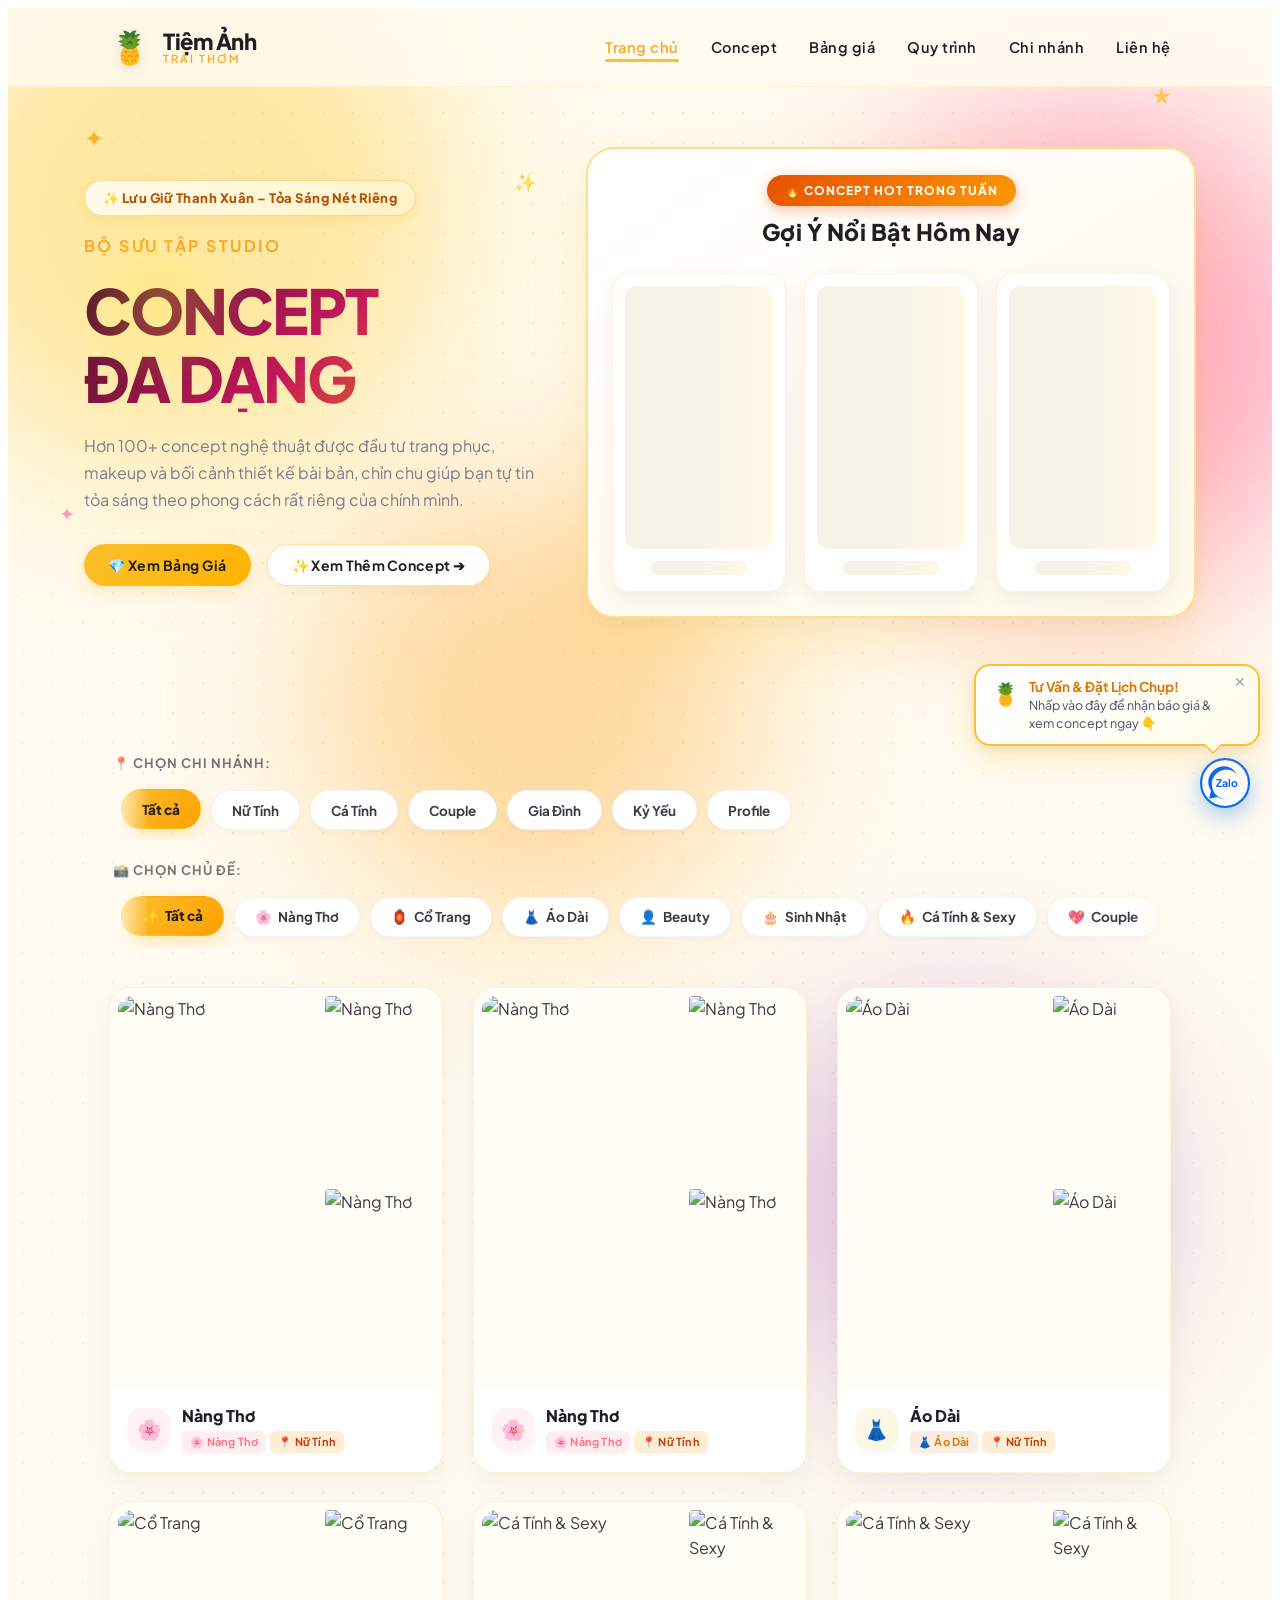
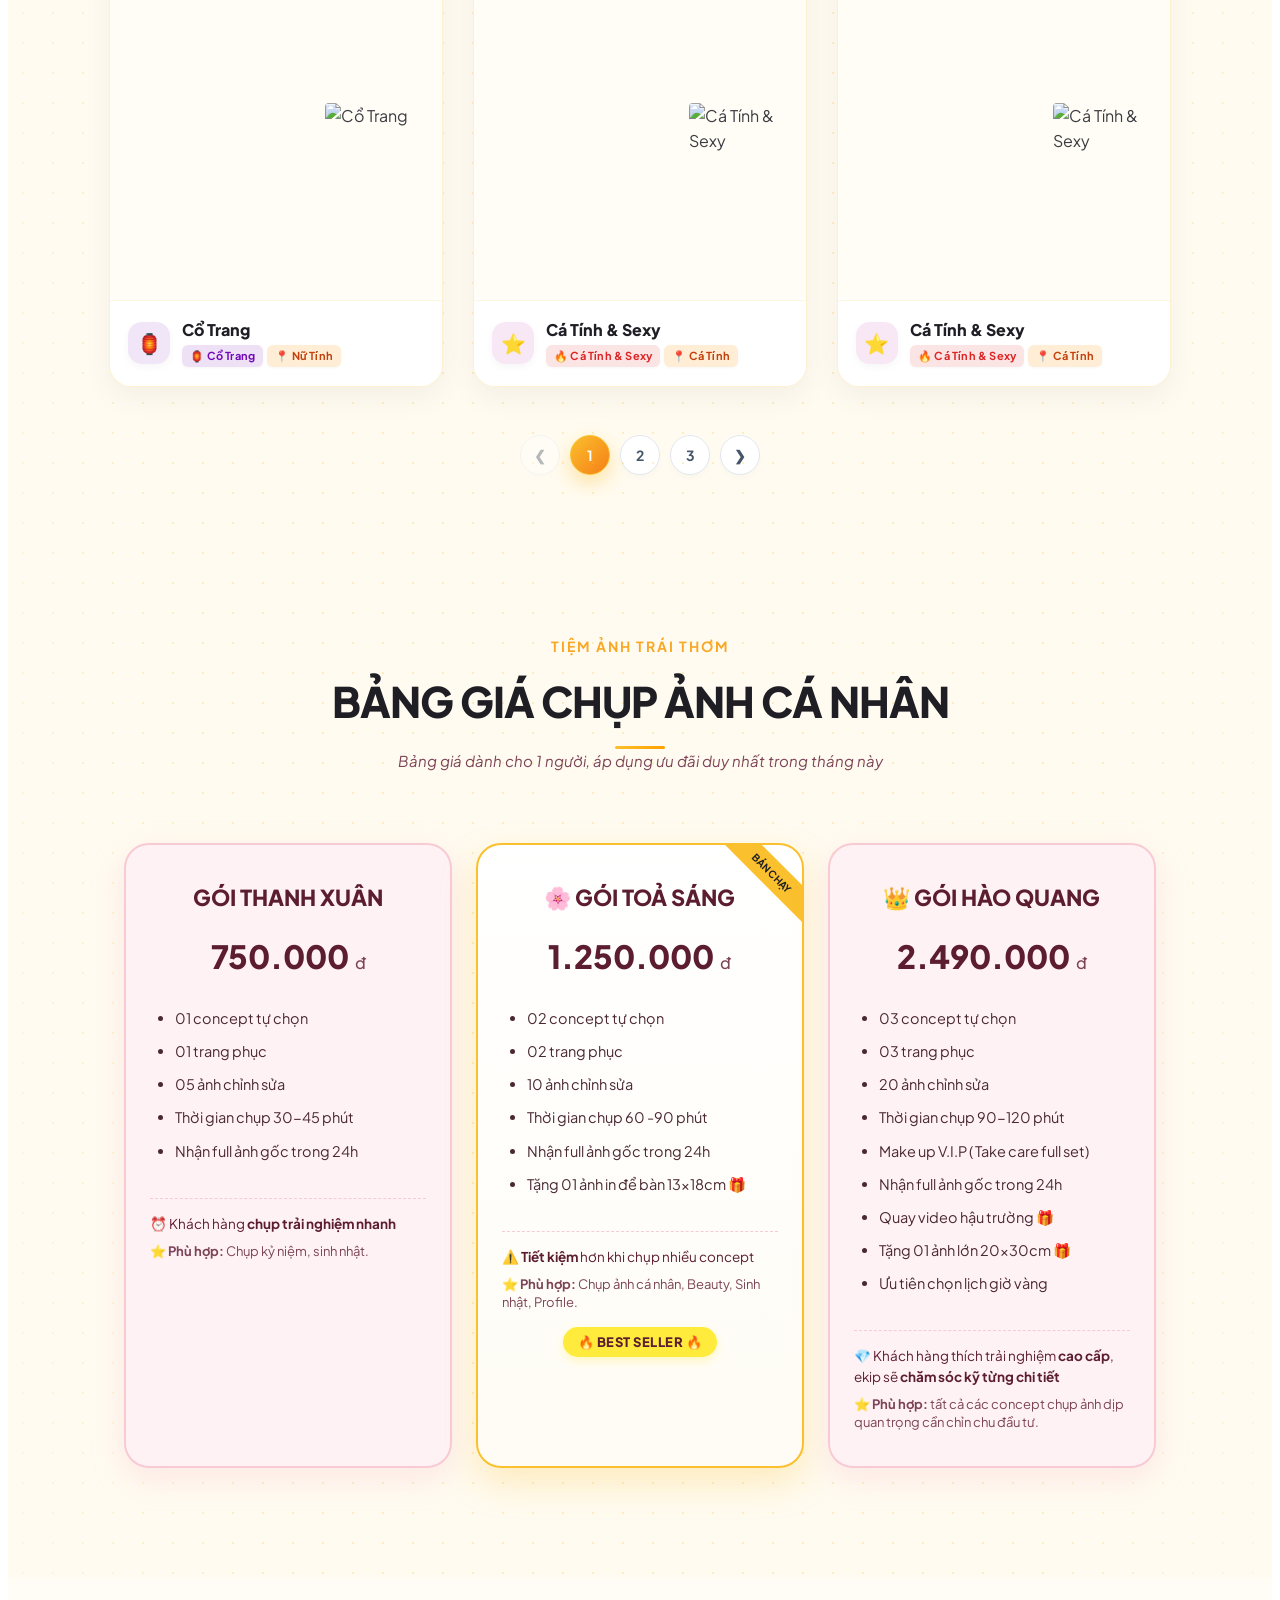
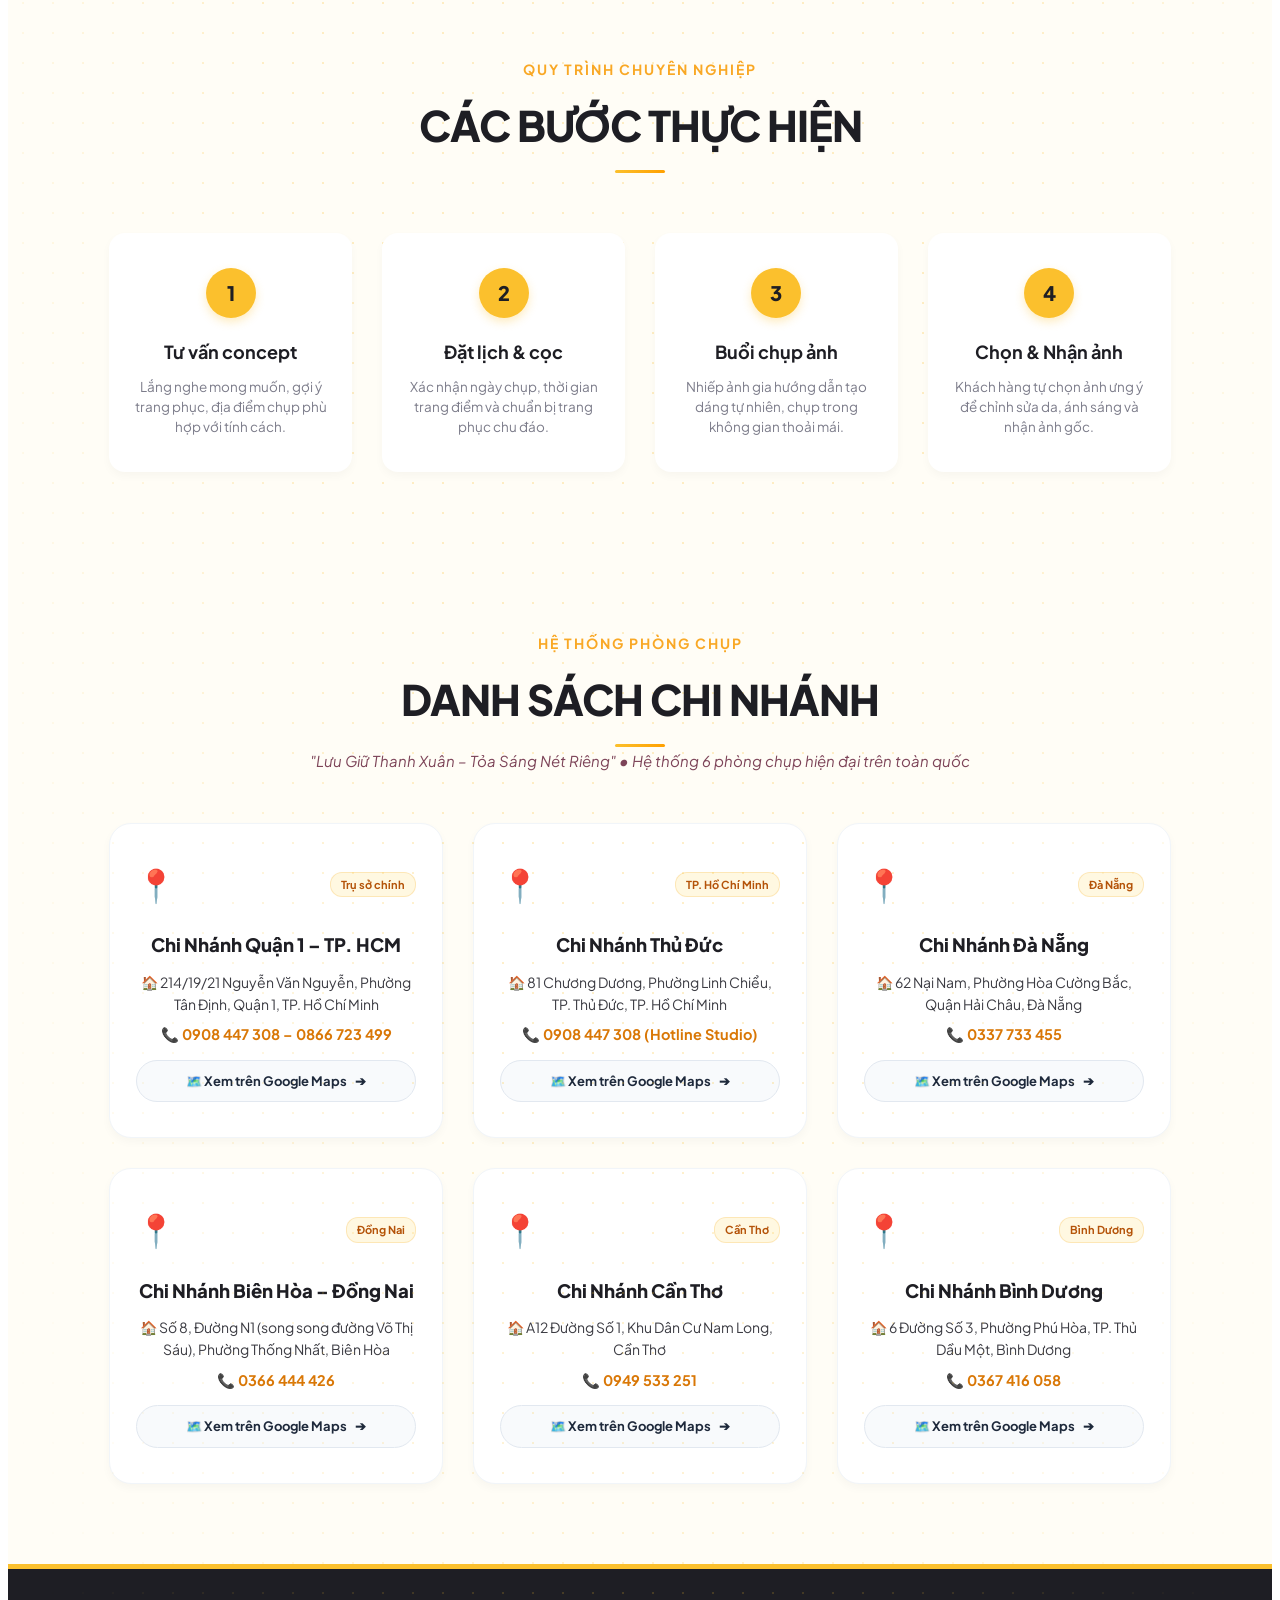
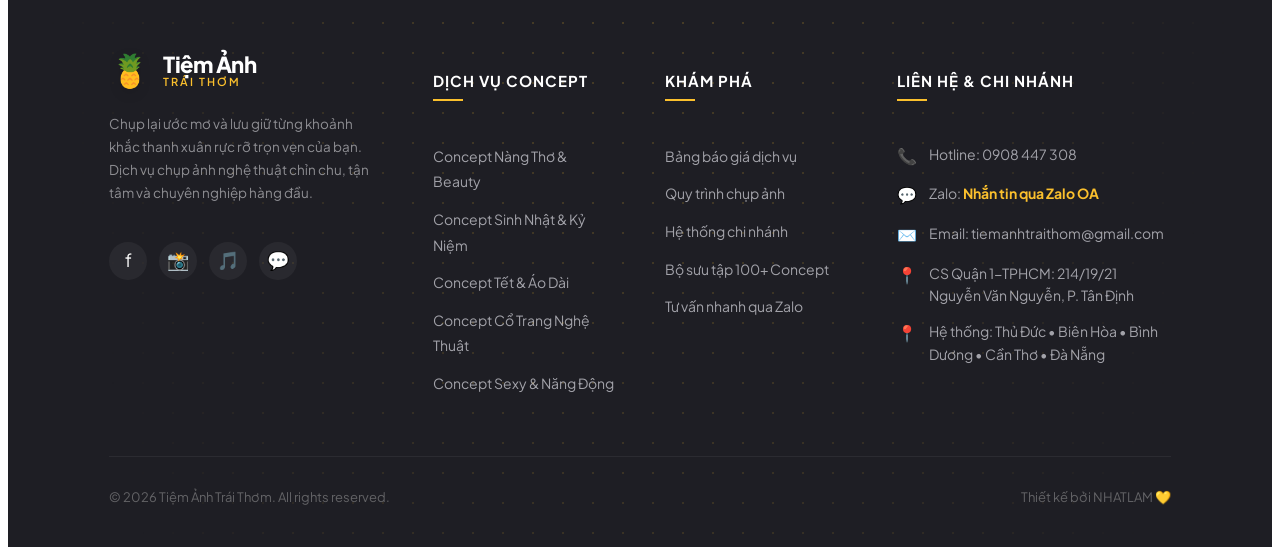
==== index.html @ 6be6ac54 "initial commit" ====
<!DOCTYPE html>
<html lang="vi">
<head>
    <meta charset="UTF-8">
    <meta name="viewport" content="width=device-width, initial-scale=1.0">
    <title>Concept Đa Dạng - Tiệm Ảnh Trái Thơm</title>
    <meta name="description" content="Trải nghiệm bộ sưu tập concept chụp ảnh đa dạng tại Tiệm Ảnh Trái Thơm. Dịch vụ chụp ảnh chuyên nghiệp, trang phục makeup cao cấp.">
    
    <!-- Tải trước phông chữ Google Fonts -->
    <link rel="preconnect" href="https://fonts.googleapis.com">
    <link href="https://fonts.googleapis.com/css2?family=Plus+Jakarta+Sans:ital,wght@0,300;0,400;0,500;0,600;0,700;0,800;0,900;1,400;1,600;1,700&family=Be+Vietnam+Pro:ital,wght@0,300;0,400;0,500;0,600;0,700;0,800;0,900;1,400;1,600&display=swap" rel="stylesheet">
</head>
<body>
    <!-- 
        Container gắn giao diện động Tiệm Ảnh Trái Thơm.
        Tệp custom-tiemanh.js sẽ tự động phát hiện container này và render toàn bộ giao diện Landing Page chuyên nghiệp vào đây.
    -->
    <div id="tiemanh-container"></div>

    <!-- Nhúng trực tiếp tệp script -->
    <script src="custom-tiemanh.js"></script>

    <!-- 
        Đoạn mã ví dụ hướng dẫn tích hợp tracking pixel (Facebook Pixel, GTM) cho Webcake:
        <script>
            window.addEventListener("tiemanh-booking-success", function(event) {
                console.log("Đặt lịch thành công, gửi dữ liệu sang Pixel:", event.detail);
                // Ví dụ FB Pixel: fbq('track', 'Lead', { value: 0, currency: 'VND' });
            });
        </script>
    -->
</body>
</html>
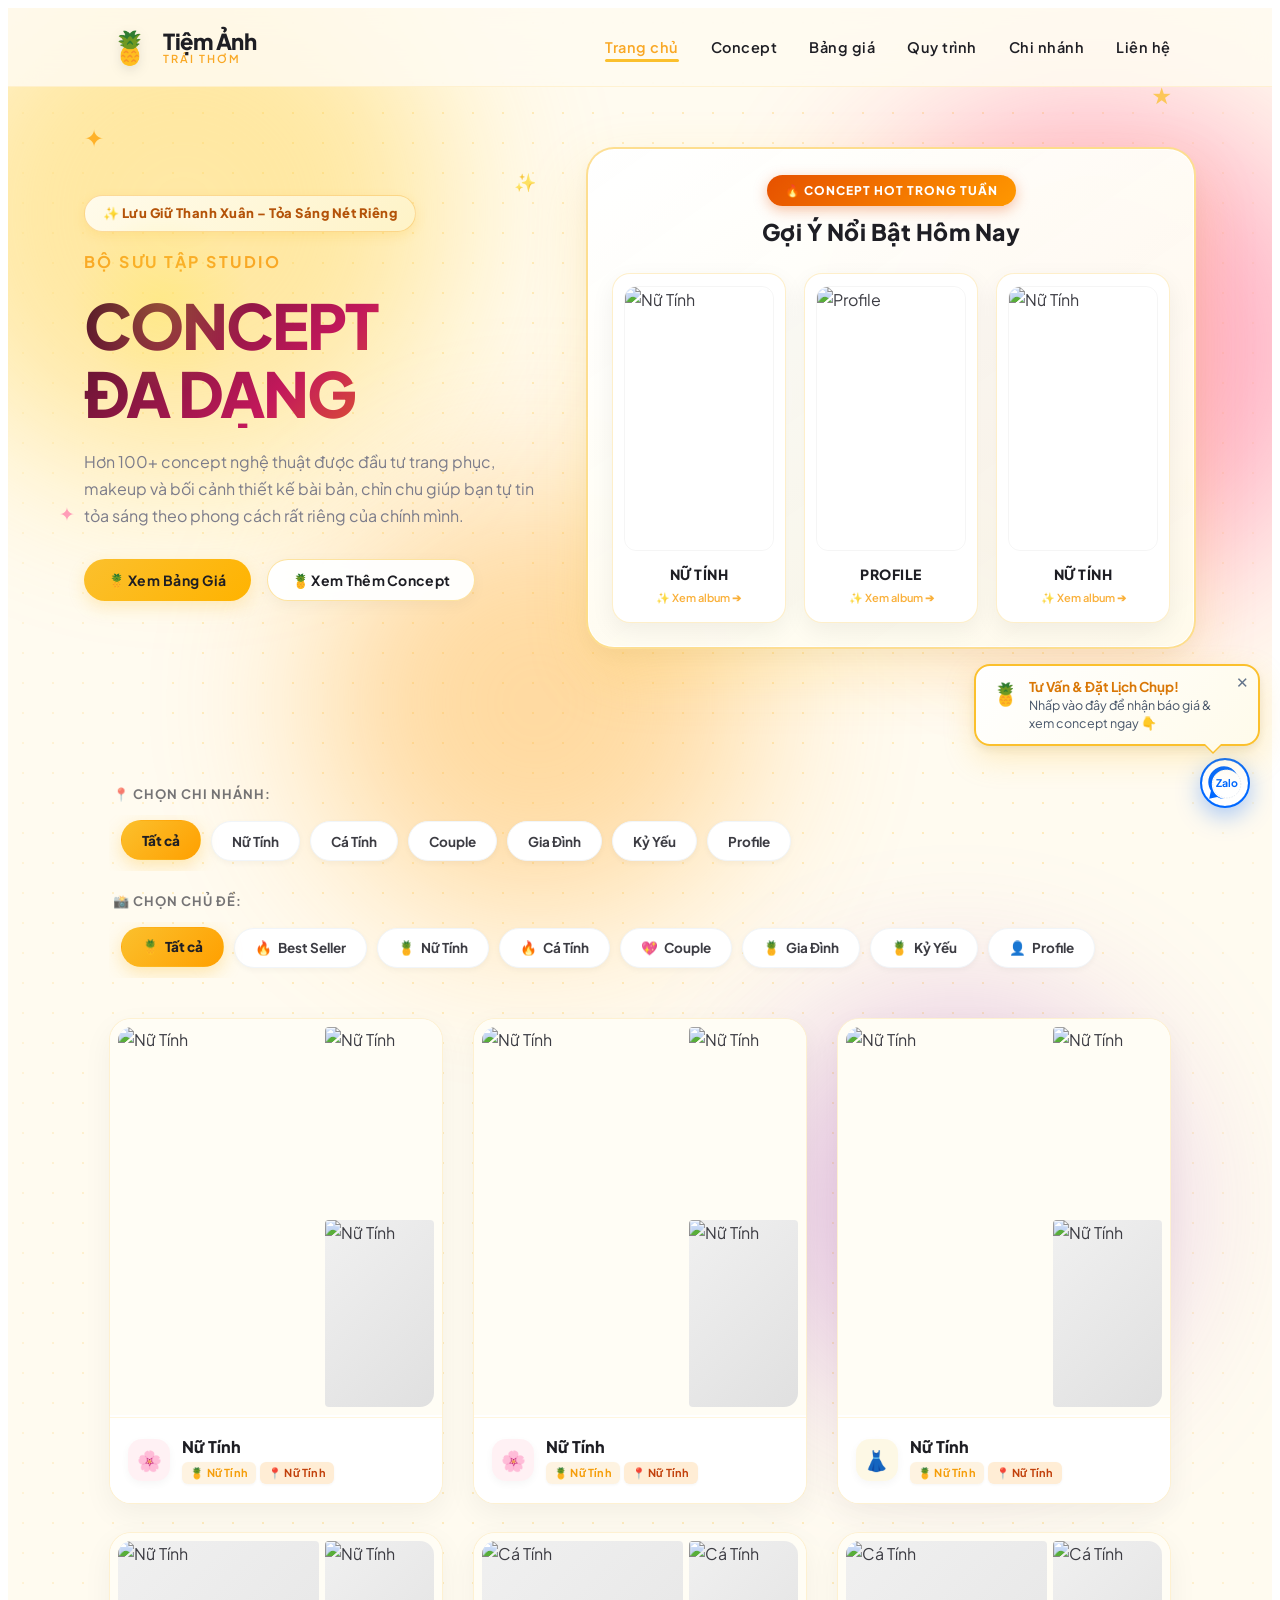
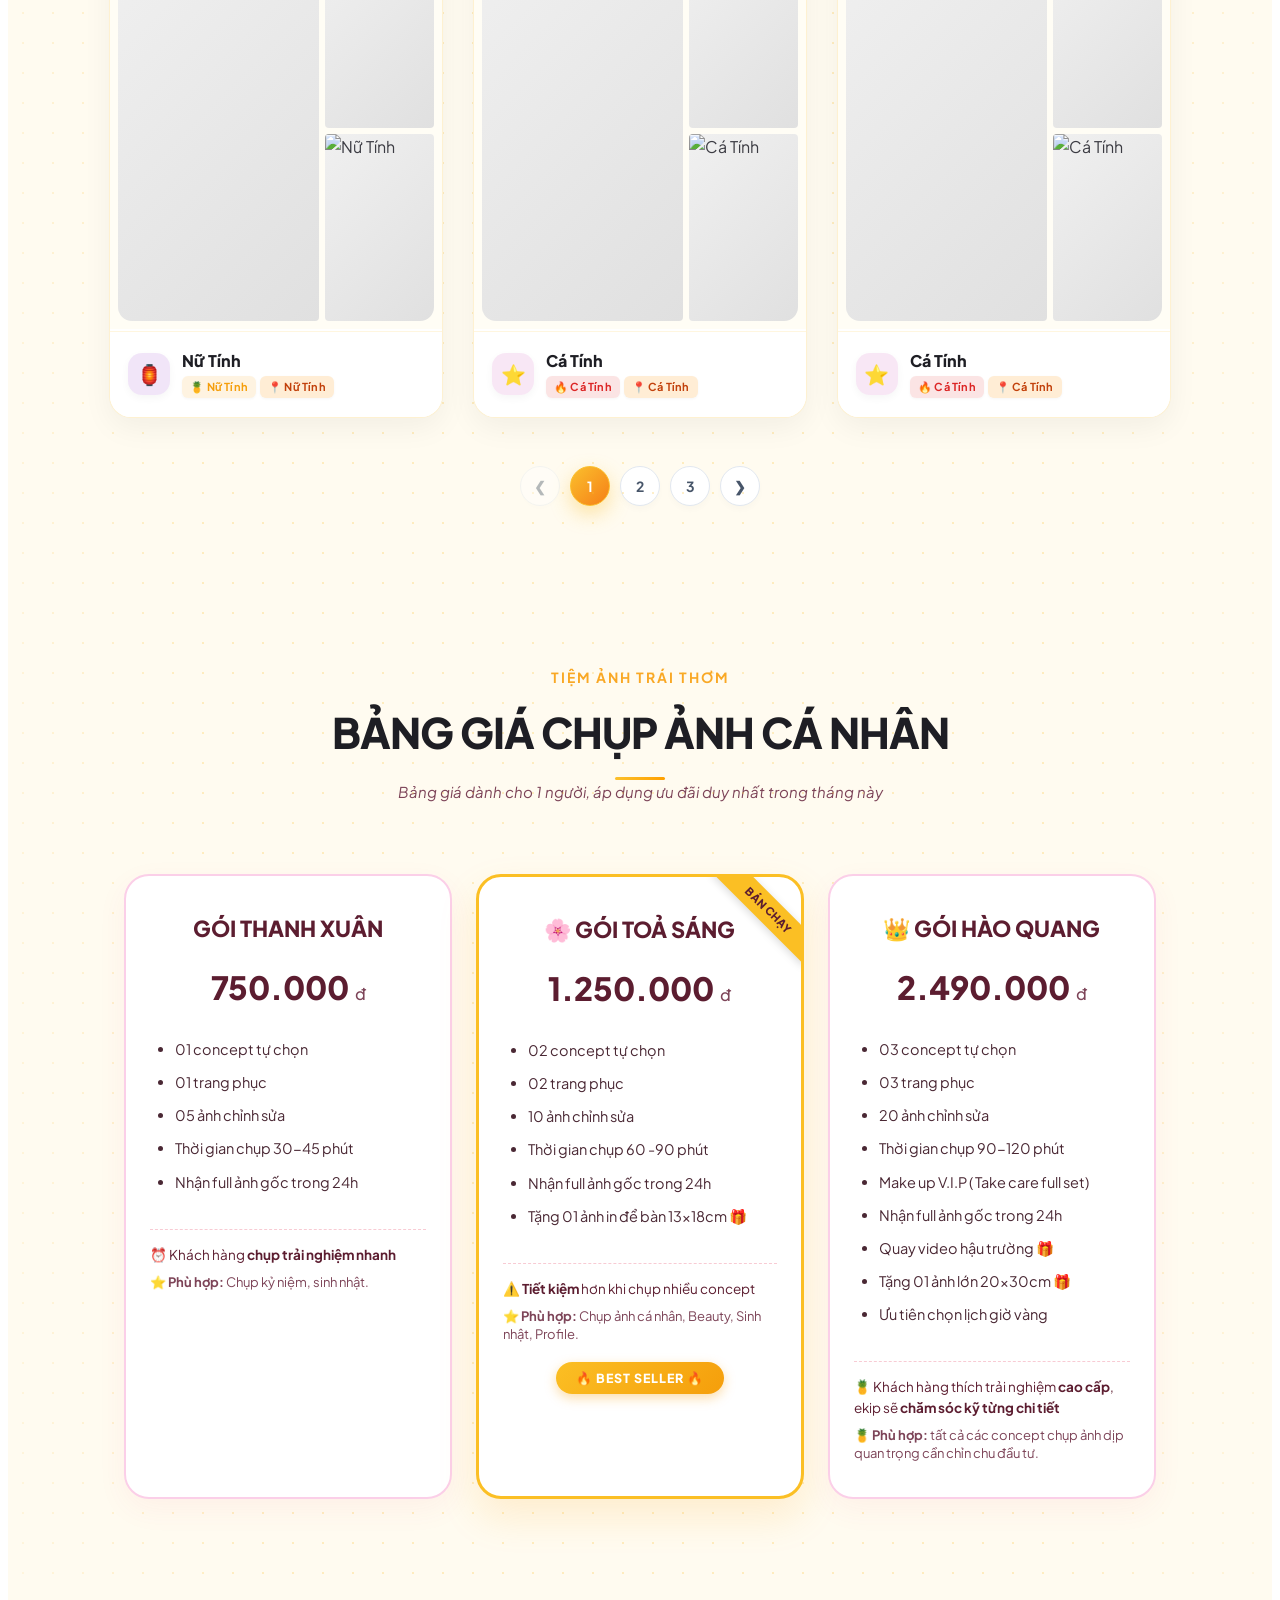
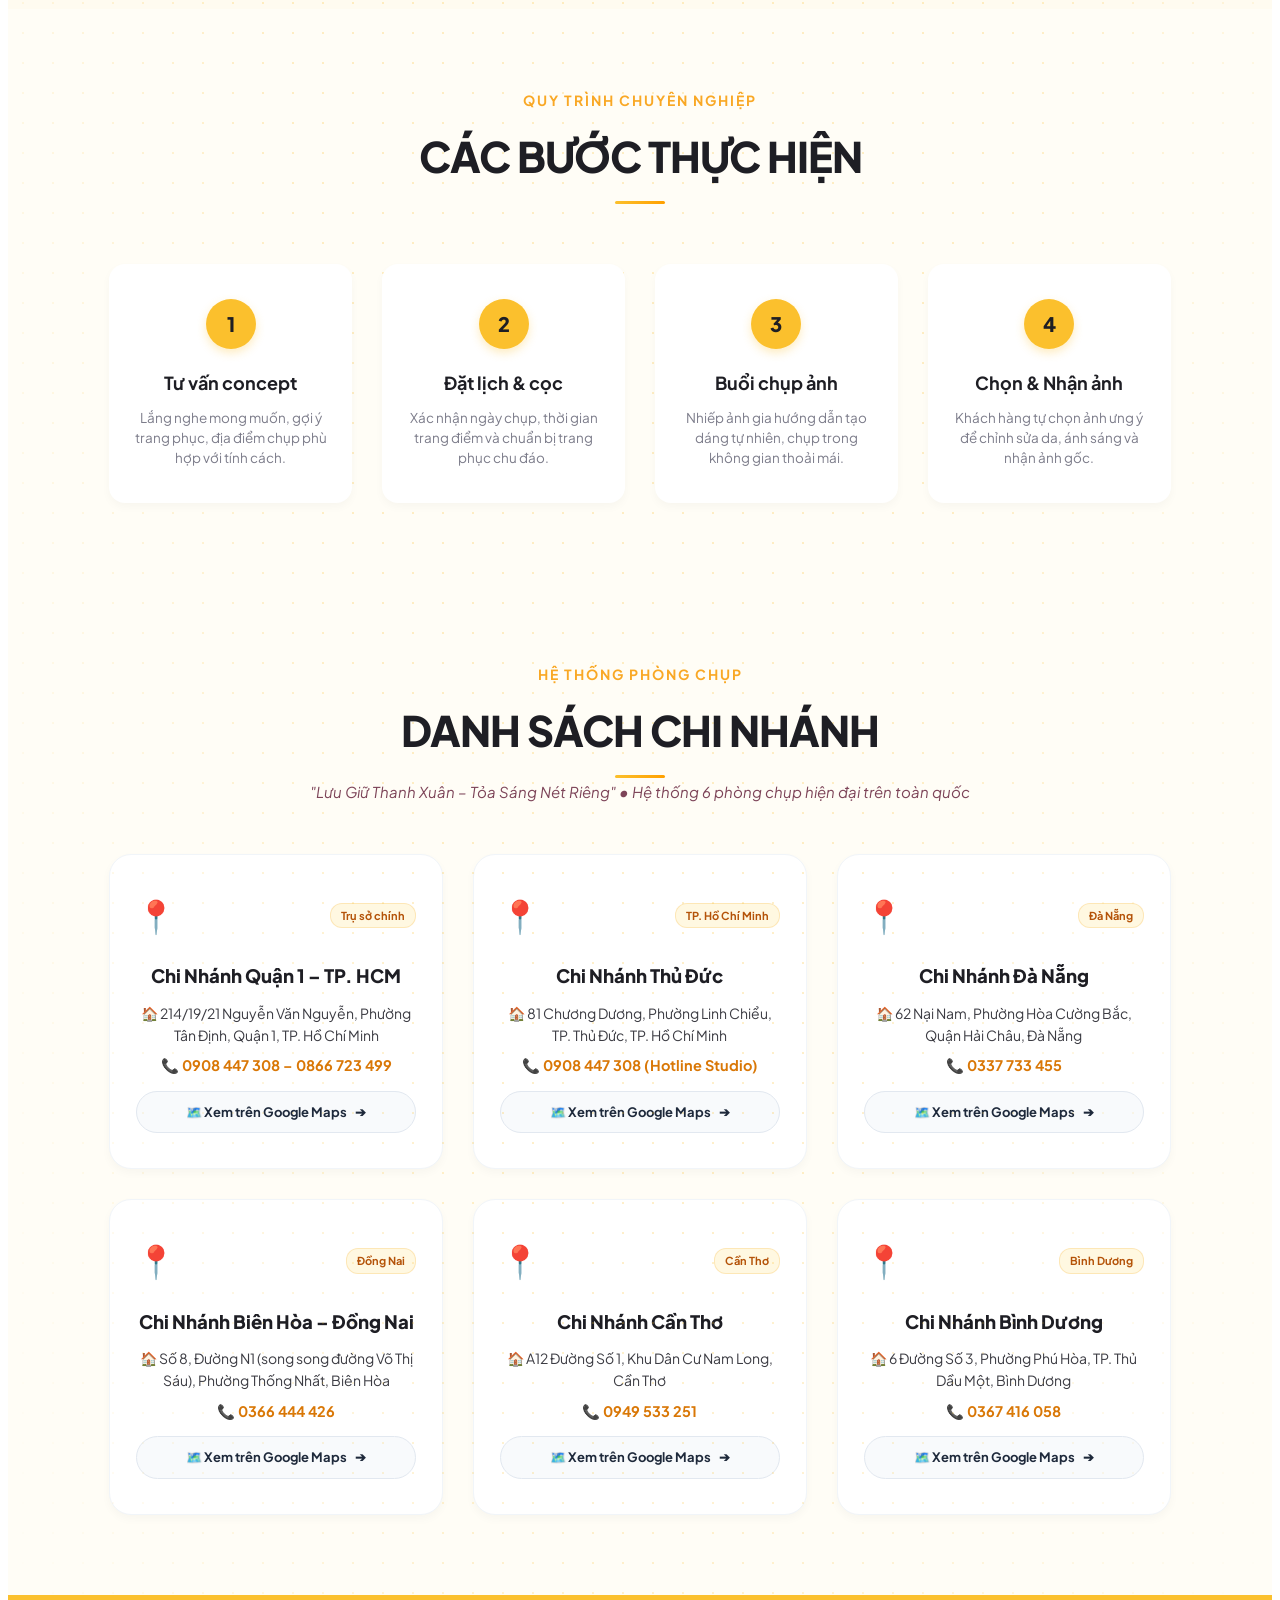
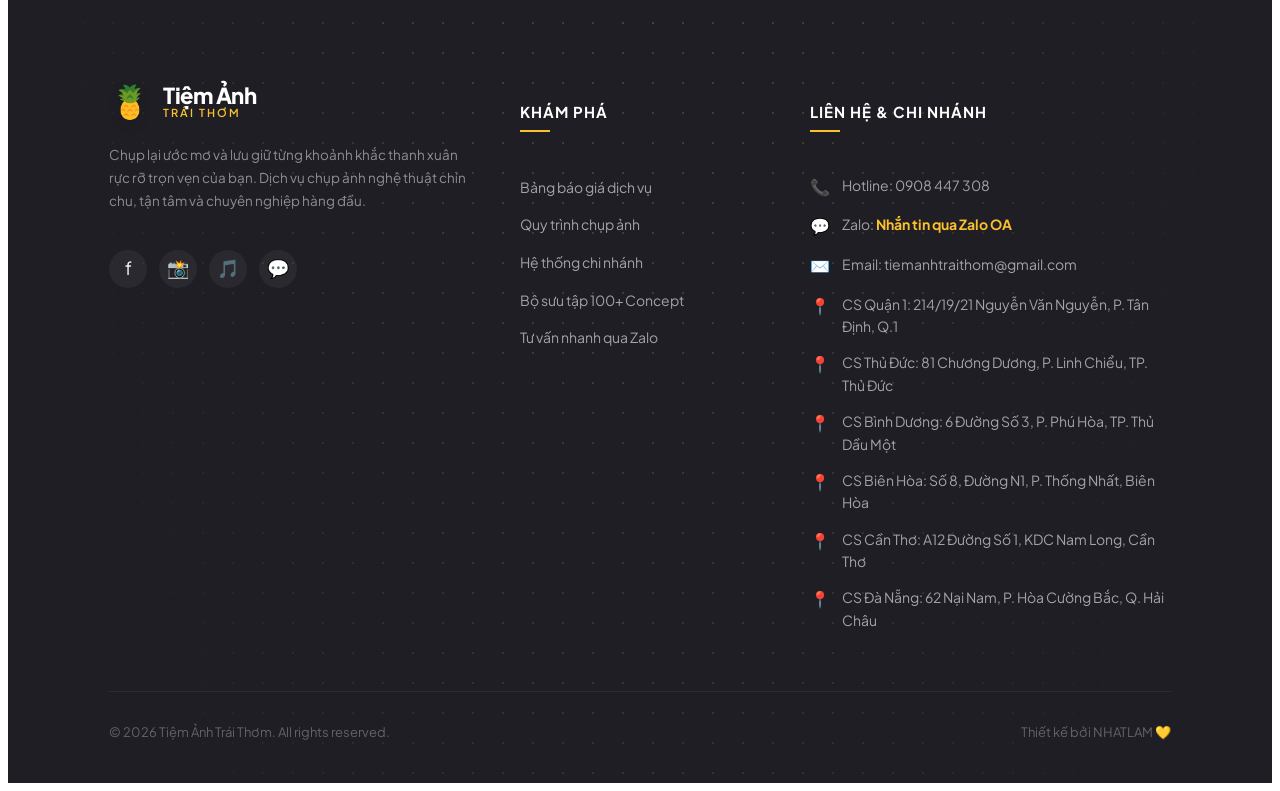
==== commit bb543174: "revert: index.html script tag back to plain custom-tiemanh.js" ====
--- a/index.html
+++ b/index.html
@@ -1,15 +1,20 @@
 <!DOCTYPE html>
 <html lang="vi">
+
 <head>
     <meta charset="UTF-8">
     <meta name="viewport" content="width=device-width, initial-scale=1.0">
     <title>Concept Đa Dạng - Tiệm Ảnh Trái Thơm</title>
-    <meta name="description" content="Trải nghiệm bộ sưu tập concept chụp ảnh đa dạng tại Tiệm Ảnh Trái Thơm. Dịch vụ chụp ảnh chuyên nghiệp, trang phục makeup cao cấp.">
-    
+    <meta name="description"
+        content="Trải nghiệm bộ sưu tập concept chụp ảnh đa dạng tại Tiệm Ảnh Trái Thơm. Dịch vụ chụp ảnh chuyên nghiệp, trang phục makeup cao cấp.">
+
     <!-- Tải trước phông chữ Google Fonts -->
     <link rel="preconnect" href="https://fonts.googleapis.com">
-    <link href="https://fonts.googleapis.com/css2?family=Plus+Jakarta+Sans:ital,wght@0,300;0,400;0,500;0,600;0,700;0,800;0,900;1,400;1,600;1,700&family=Be+Vietnam+Pro:ital,wght@0,300;0,400;0,500;0,600;0,700;0,800;0,900;1,400;1,600&display=swap" rel="stylesheet">
+    <link
+        href="https://fonts.googleapis.com/css2?family=Plus+Jakarta+Sans:ital,wght@0,300;0,400;0,500;0,600;0,700;0,800;0,900;1,400;1,600;1,700&family=Be+Vietnam+Pro:ital,wght@0,300;0,400;0,500;0,600;0,700;0,800;0,900;1,400;1,600&display=swap"
+        rel="stylesheet">
 </head>
+
 <body>
     <!-- 
         Container gắn giao diện động Tiệm Ảnh Trái Thơm.
@@ -30,4 +35,5 @@
         </script>
     -->
 </body>
-</html>
+
+</html>
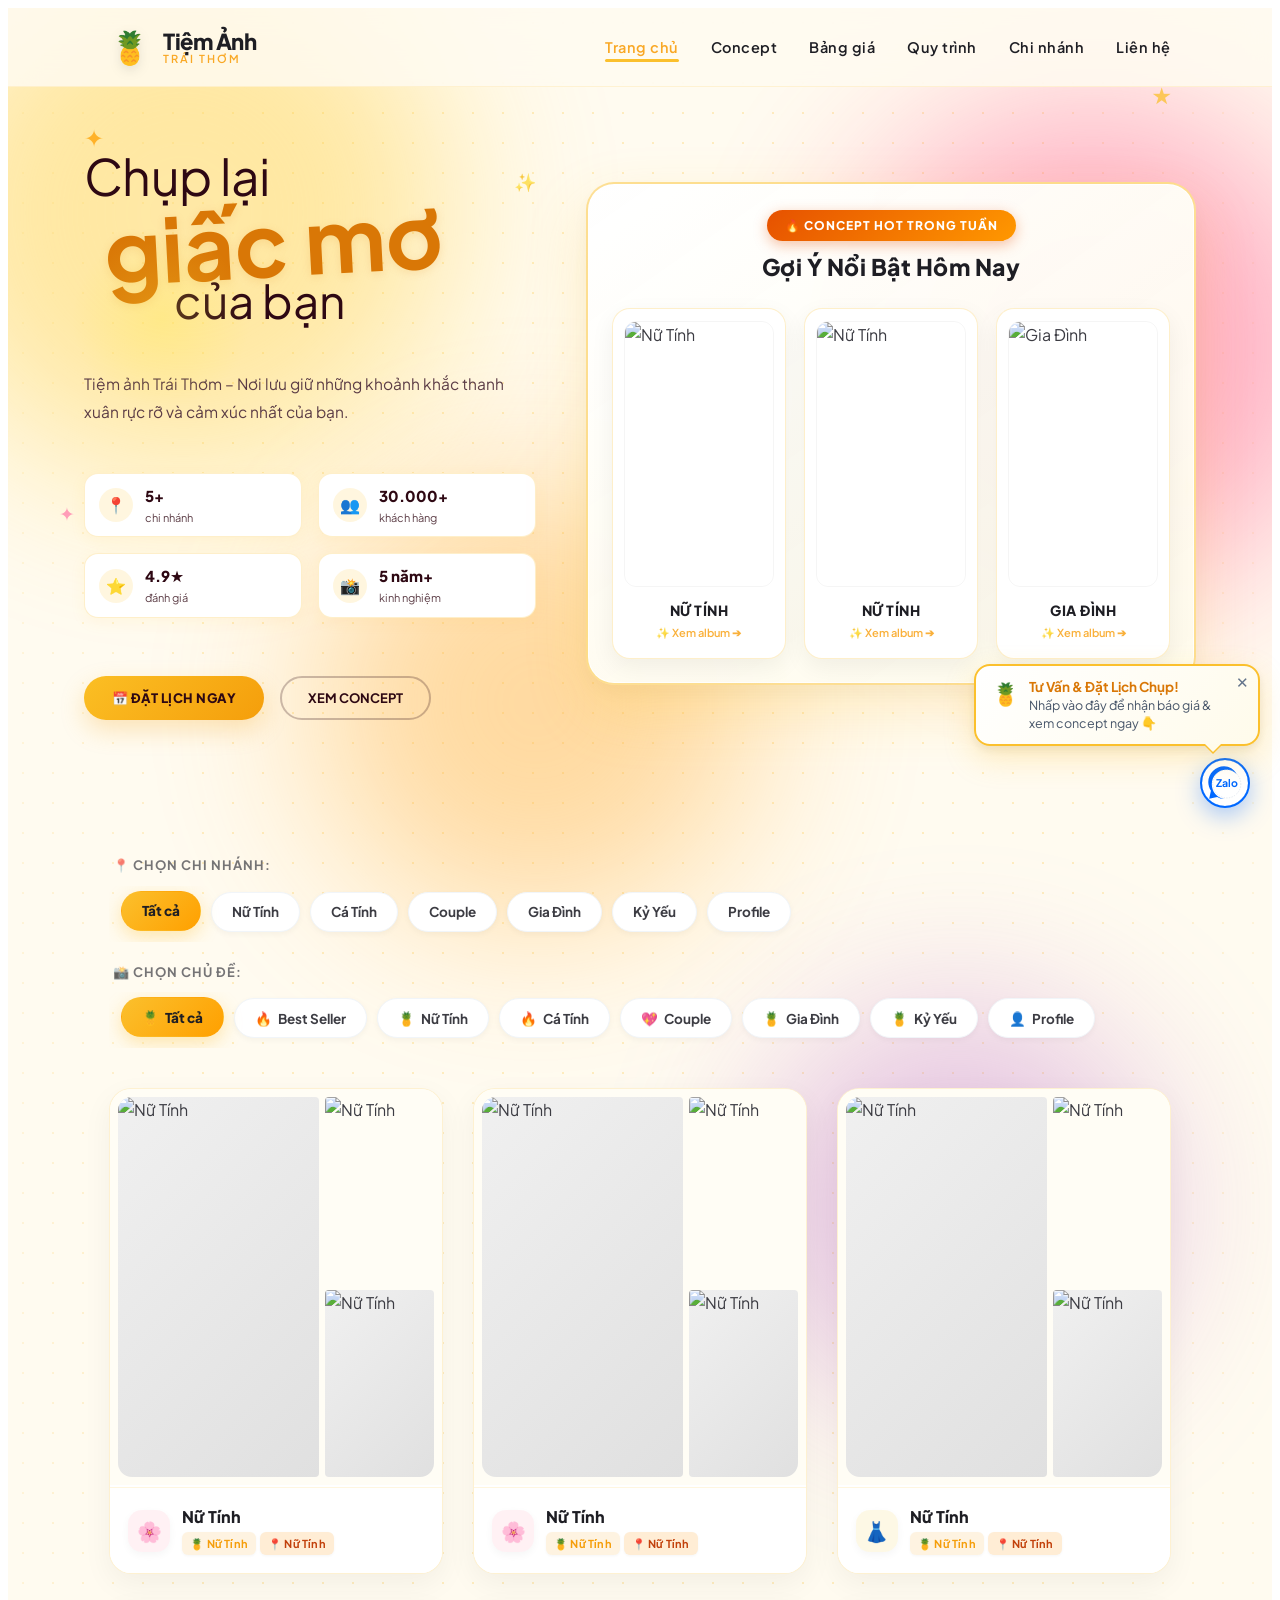
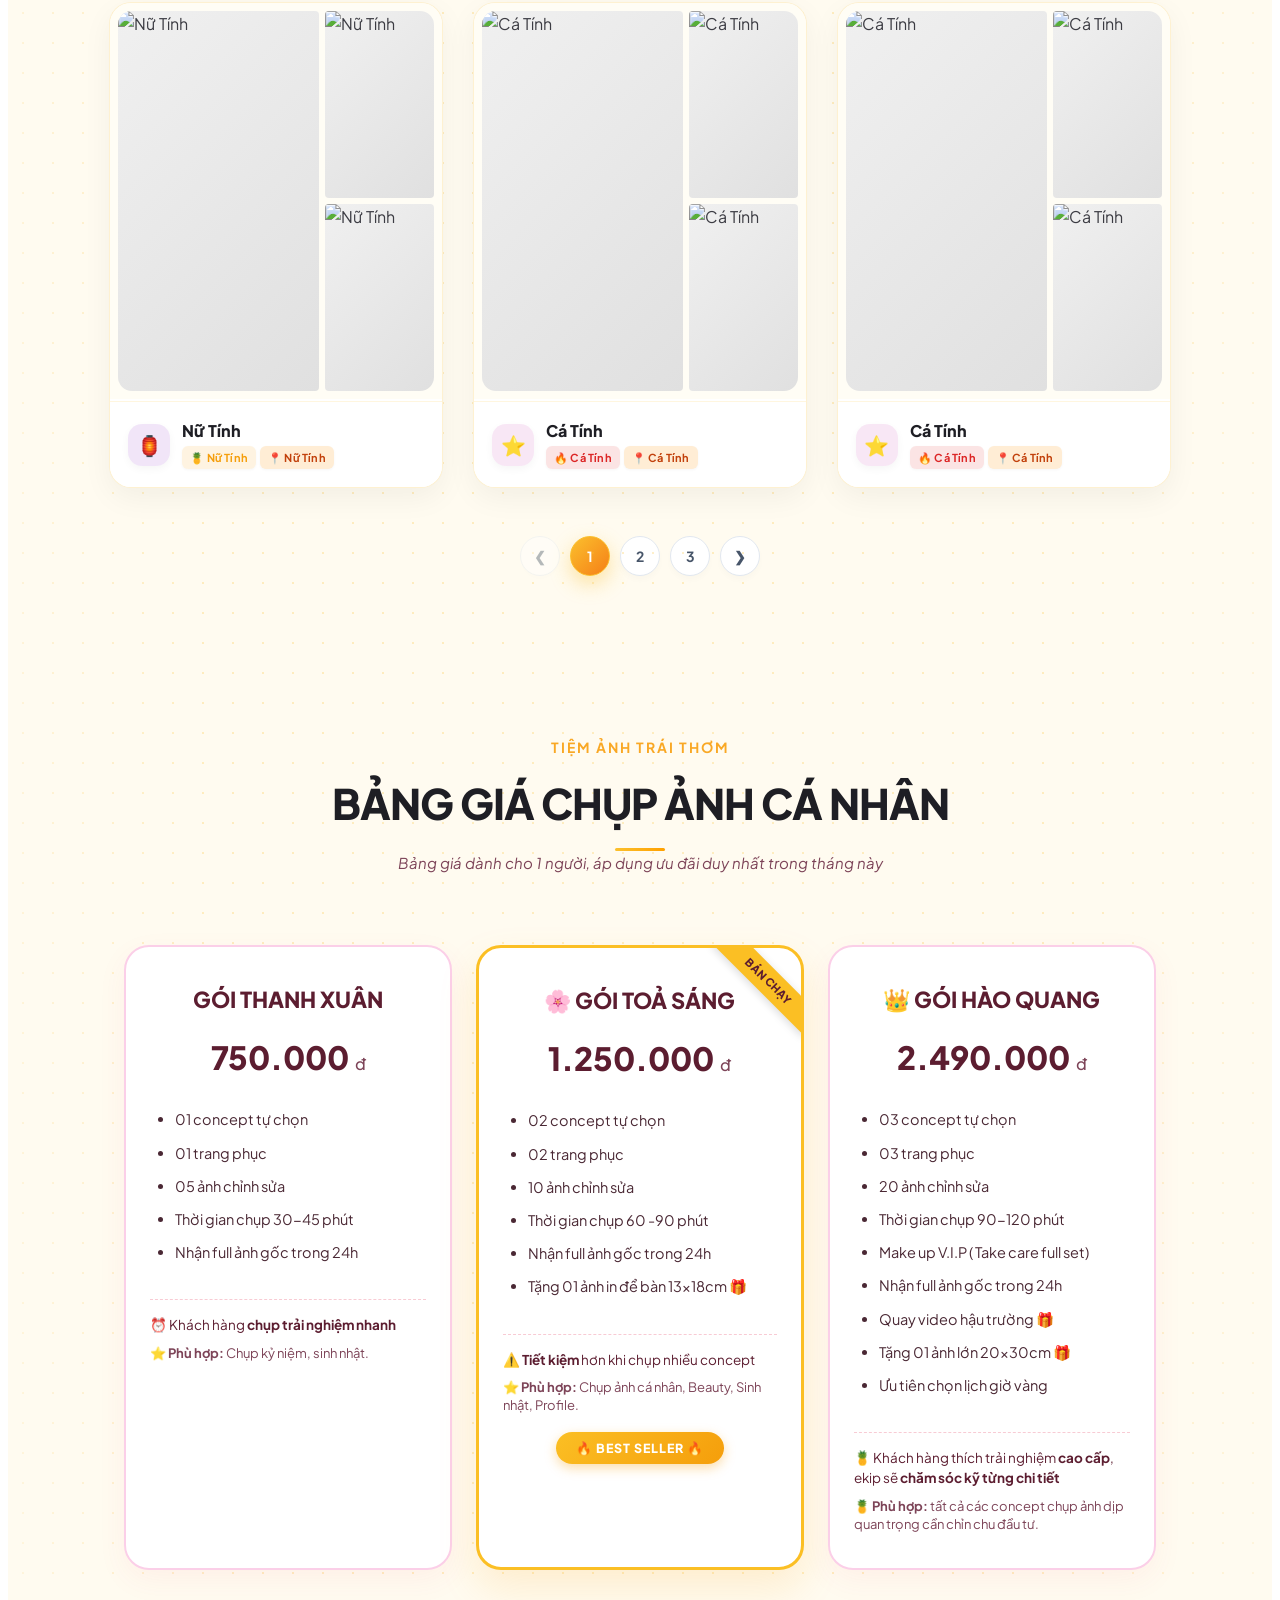
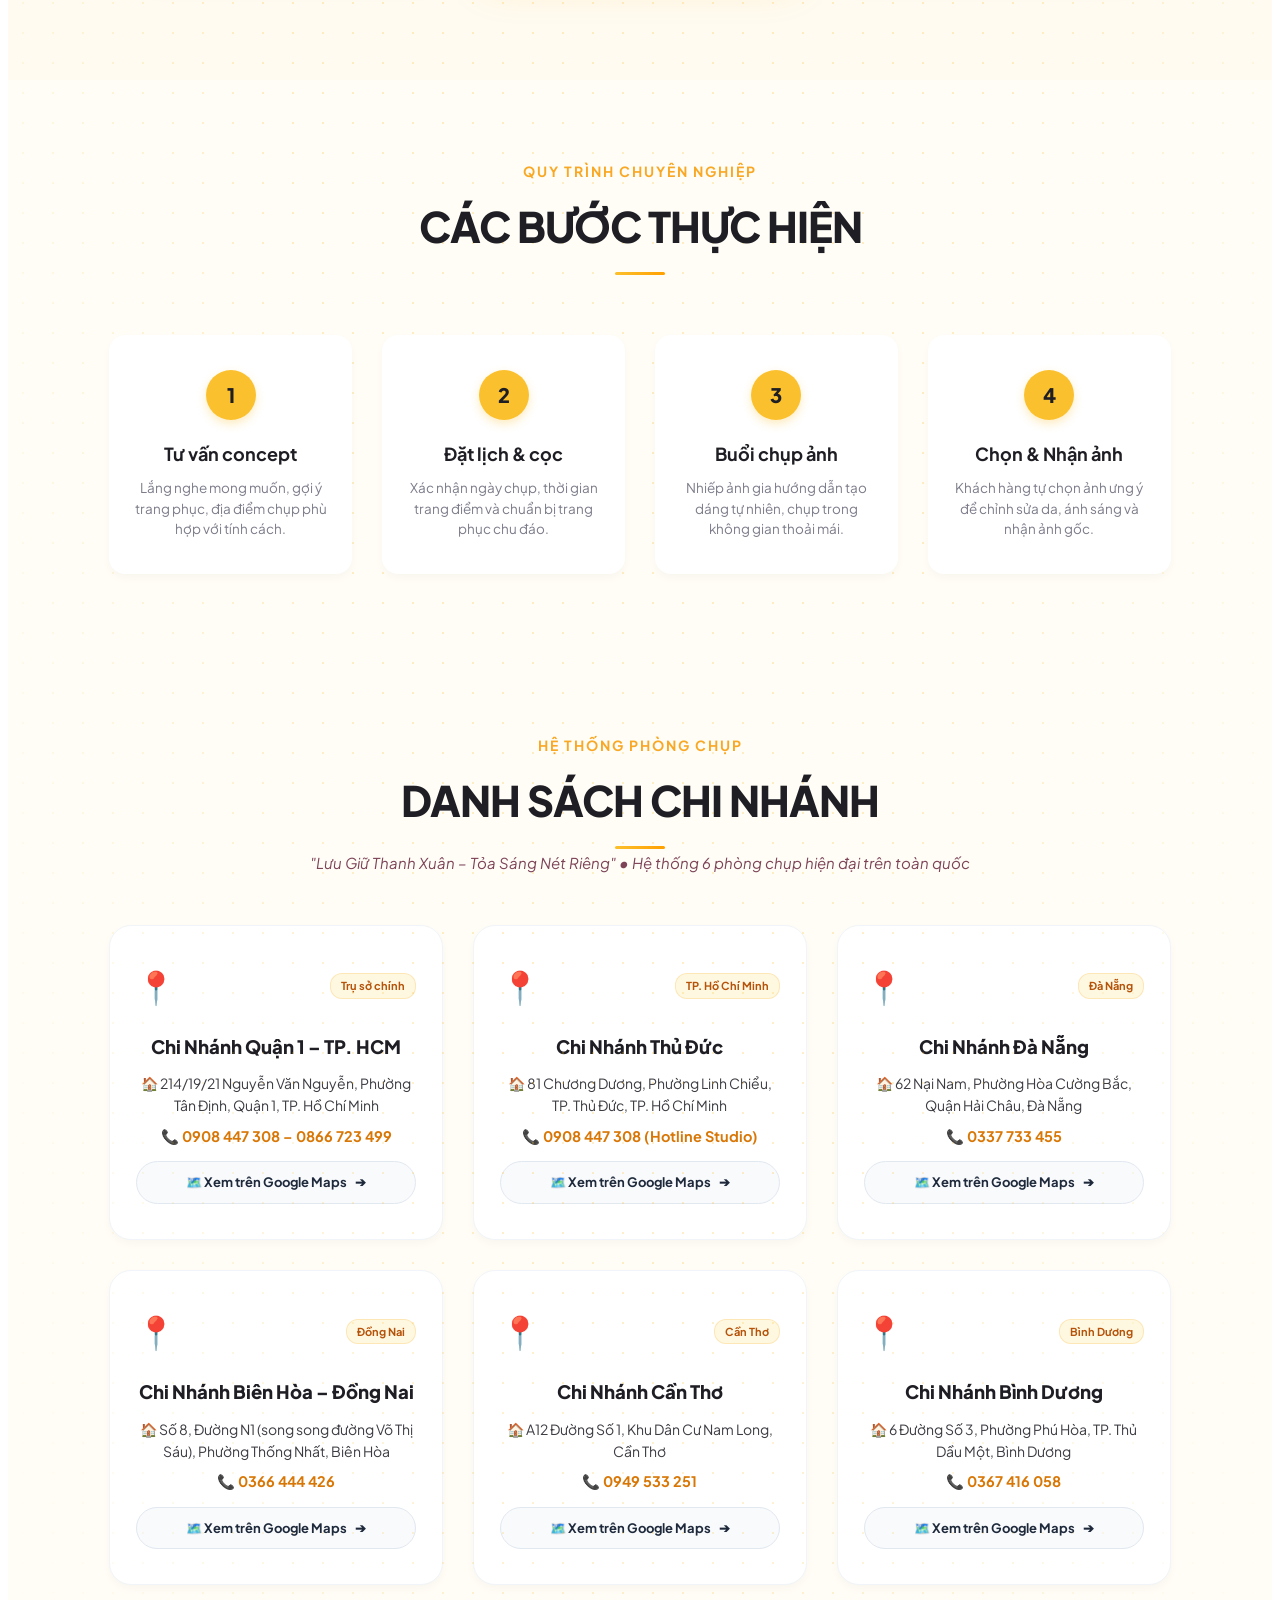
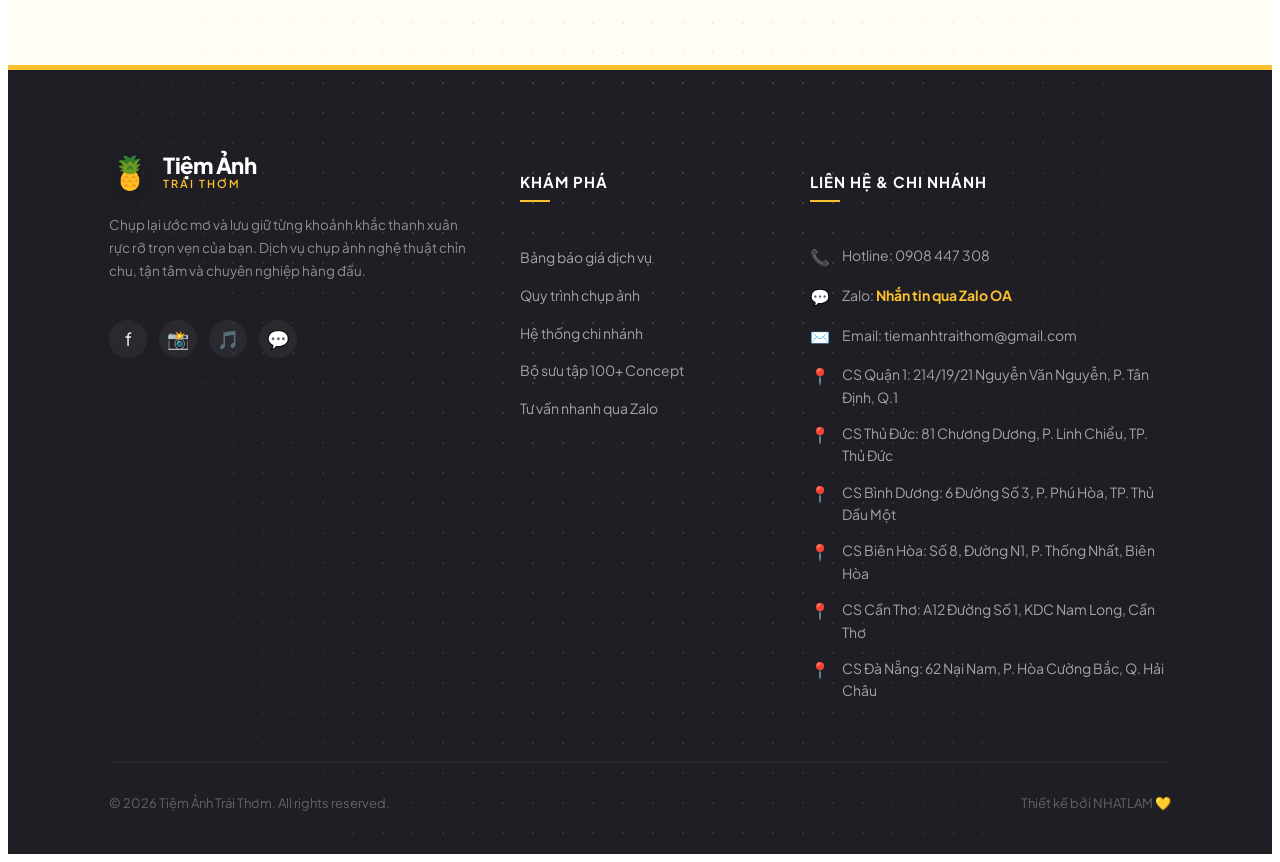
==== commit ed50ef43: "fix: load Prata and Charm fonts statically in index.html to bypass Brave Shield blocking" ====
--- a/index.html
+++ b/index.html
@@ -11,7 +11,7 @@
     <!-- Tải trước phông chữ Google Fonts -->
     <link rel="preconnect" href="https://fonts.googleapis.com">
     <link
-        href="https://fonts.googleapis.com/css2?family=Plus+Jakarta+Sans:ital,wght@0,300;0,400;0,500;0,600;0,700;0,800;0,900;1,400;1,600;1,700&family=Be+Vietnam+Pro:ital,wght@0,300;0,400;0,500;0,600;0,700;0,800;0,900;1,400;1,600&display=swap"
+        href="https://fonts.googleapis.com/css2?family=Plus+Jakarta+Sans:ital,wght@0,300;0,400;0,500;0,600;0,700;0,800;0,900;1,400;1,600;1,700&family=Be+Vietnam+Pro:ital,wght@0,300;0,400;0,500;0,600;0,700;0,800;0,900;1,400;1,600&family=Prata&family=Charm:wght@700&family=Dancing+Script:wght@700&display=swap"
         rel="stylesheet">
 </head>
 
